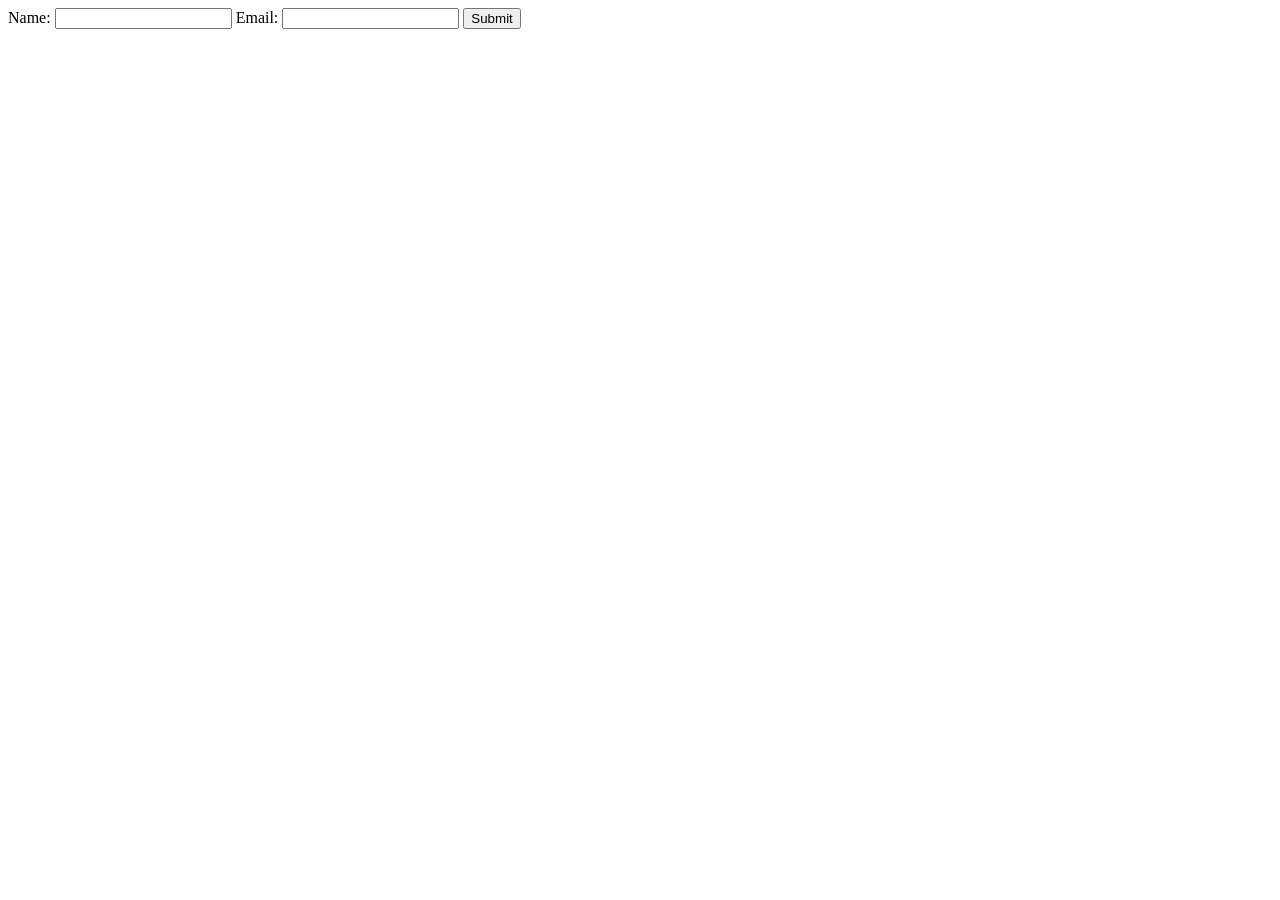
==== static/index.html @ 057339af "add html form and thank-you page" ====
<!DOCTYPE html>
<html>
<head>
    <title>Sumbmit PO here</title>

</head>
<body>
<form action="/submit" method="post">
    <label>
        Name:
        <input type="text" name="name" required>
    </label>
    <label>
        Email:
        <input type="email" name="email" required>
    </label>
    

    <button type="submit">Submit</button>
</form>
</body>
</html>
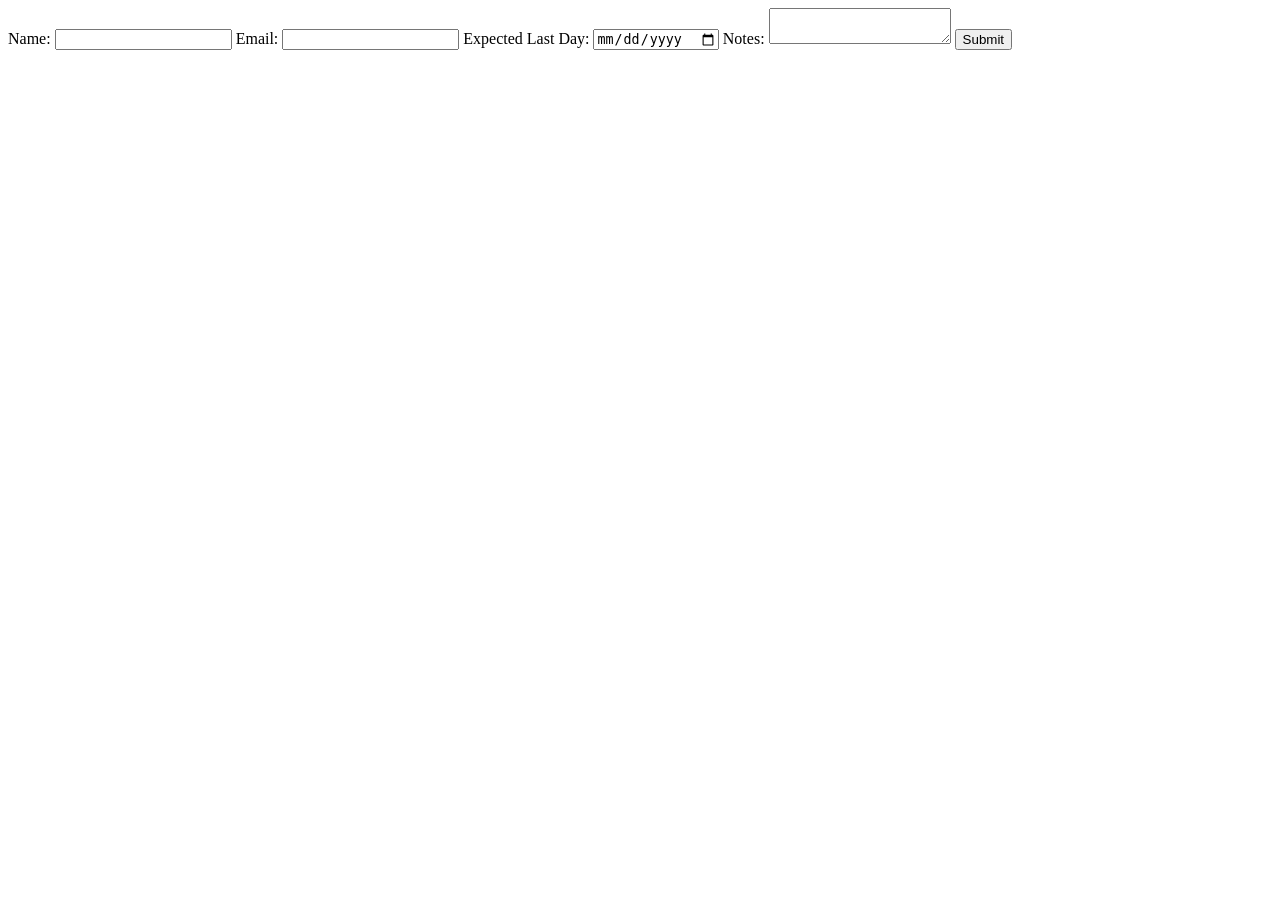
==== commit 05adc0ba: "add notes field via alembic migration" ====
--- a/static/index.html
+++ b/static/index.html
@@ -14,6 +14,16 @@
         Email:
         <input type="email" name="email" required>
     </label>
+
+    <label>
+        Expected Last Day:
+        <input type="date" name="expected_last_date" required>
+    </label>
+
+    <label>
+        Notes:
+        <textarea name="notes"></textarea>
+    </label>
     
 
     <button type="submit">Submit</button>
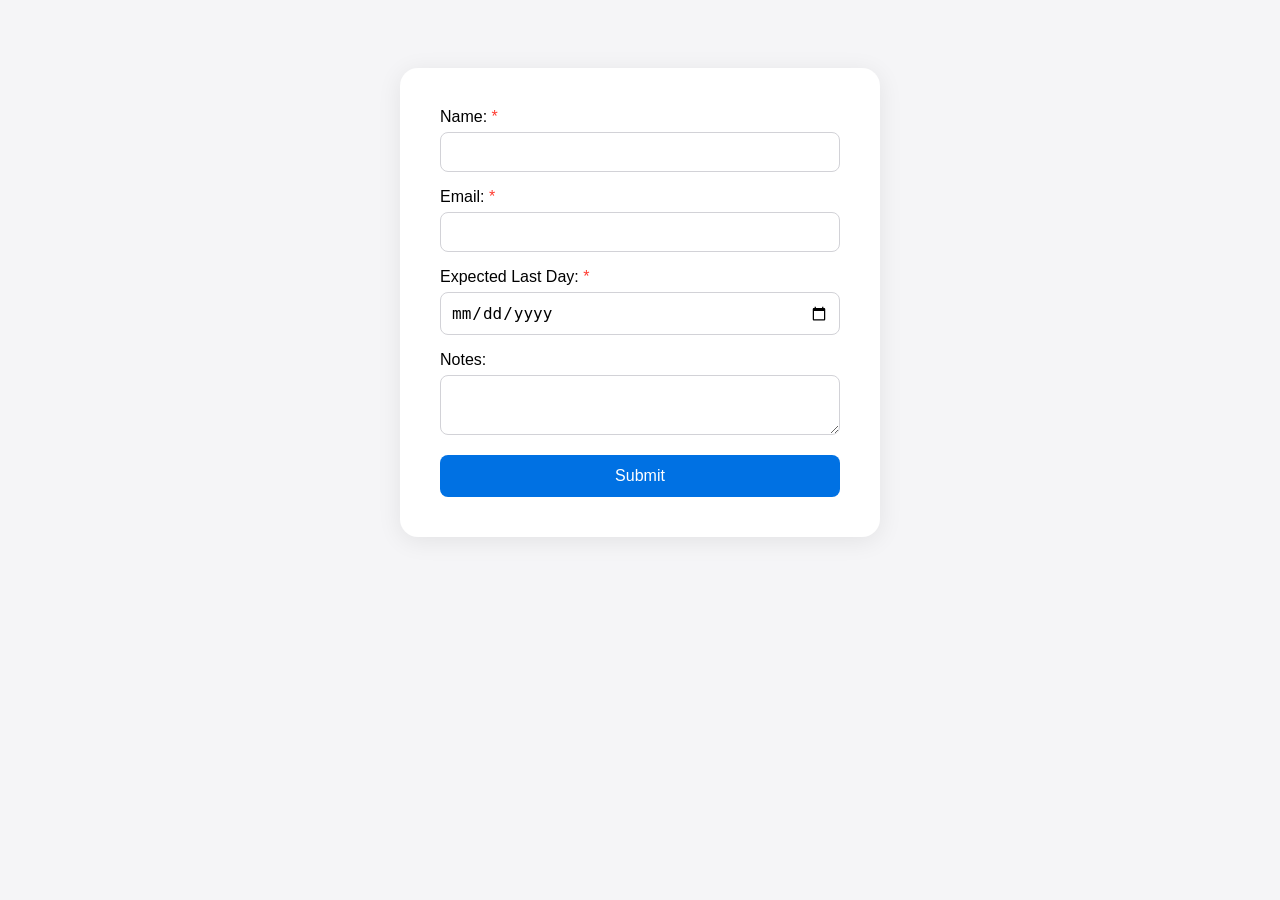
==== commit 3ef64982: "added css styling" ====
--- a/static/index.html
+++ b/static/index.html
@@ -2,21 +2,22 @@
 <html>
 <head>
     <title>Sumbmit PO here</title>
+    <link rel="stylesheet" href="/static/style.css">
 
 </head>
 <body>
 <form action="/submit" method="post">
     <label>
-        Name:
+        Name: <span class="required-star">*</span>
         <input type="text" name="name" required>
     </label>
     <label>
-        Email:
+        Email: <span class="required-star">*</span>
         <input type="email" name="email" required>
     </label>
 
     <label>
-        Expected Last Day:
+        Expected Last Day: <span class="required-star">*</span>
         <input type="date" name="expected_last_date" required>
     </label>
 
--- a/static/style.css
+++ b/static/style.css
@@ -0,0 +1,47 @@
+body {
+    font-family: -apple-system, BlinkMacSystemFont, sans-serif;
+    background-color: #f5f5f7;
+    display: flex;
+    justify-content: center;
+    padding-top: 60px;
+  }
+
+form {
+    background-color: white;
+    padding: 40px;
+    border-radius: 18px;
+    box-shadow: 0 4px 24px rgba(0,0,0,0.08);
+    max-width: 400px;
+    width: 100%;
+  }
+
+
+label {
+    display: block;
+    margin-bottom: 16px;
+  }
+
+input, textarea {
+    width: 100%;
+    padding: 10px;
+    margin-top: 6px;
+    border: 1px solid #d2d2d7;
+    border-radius: 8px;
+    font-size: 16px;
+    box-sizing: border-box;
+  }
+  
+button {
+    background-color: #0071e3;
+    color: white;
+    border: none;
+    padding: 12px 20px;
+    border-radius: 8px;
+    font-size: 16px;
+    cursor: pointer;
+    width: 100%;
+  }
+
+.required-star {
+    color: #ff3b30;
+  }
